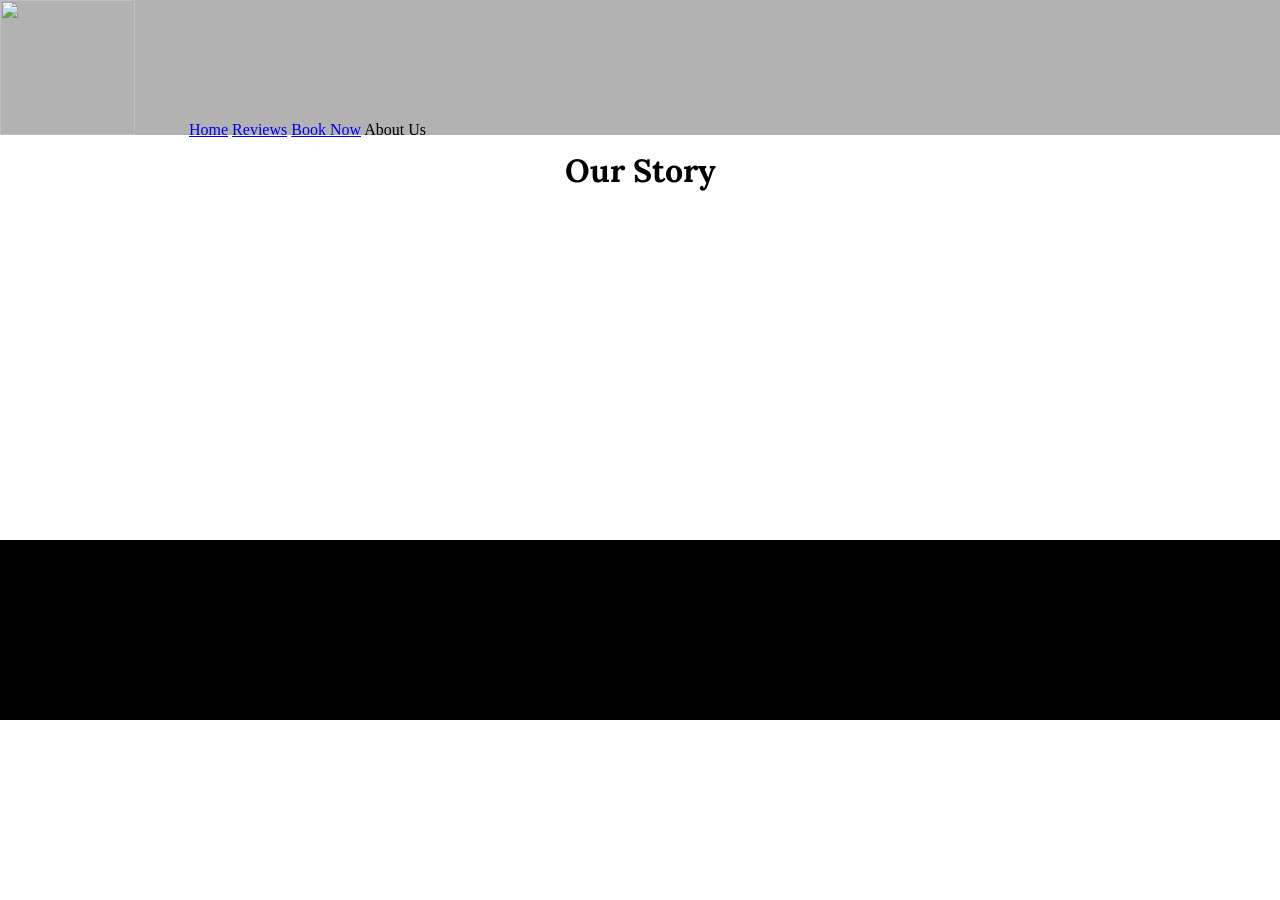
==== about.html @ 164d27ba "icon hotfix 2" ====
<!DOCTYPE html>
<html lang="en">
<head>
    <meta charset="UTF-8">
    <!-- fonts -->
    <link rel="preconnect" href="https://fonts.googleapis.com">
    <link rel="preconnect" href="https://fonts.gstatic.com" crossorigin>
    <link href="https://fonts.googleapis.com/css2?family=Corinthia:wght@400;700&family=Lora:ital,wght@0,400..700;1,400..700&display=swap" rel="stylesheet">

    <meta name="viewport" content="width=device-width, initial-scale=1.0">
    <link rel="stylesheet" href="style.css">
    <link rel="icon" type="image/x-icon" href="./Assets/favicon.png">
    <title>Floweasy Travel</title>
</head>
<body>
    <div class="header">
         <div class="logo">
            <img class="logo" src="./Assets/logo.png"></img>
        </div>
        <div class="pages grid-container">
            <a class="link" href="index.html">Home</a>
            <a class="link" href="reviews.html">Reviews</a>
            <a class="link" href="booking.html">Book Now</a>
            <a class="main">About Us</a>

        </div>
    </div>
    <div class="body">
        <div class="title-background" style="background-image: url('Assets/lake.jpg');background-position-y: bottom -240px;height:60vh;">
            <h1 class="title" style="padding-top:150px;font-family:'Lora', sans-serif">Our Story</h1>
        </div>
        <div class="midbar" style="font-family:'Lora', sans-serif";>
            <br>
            <div style="margin:10px;">
            <p style="font-size: 1.5rem;display:inline;">A</p><p style="display:inline;">fter getting stuck in yet another country, lost luggage, dream hotel fully booked and no activity in sight, we decided this needed to change. It then became the mission of fixing this for the average traveler. We partnered with everyone and everything to make travel the most convenient, From deals with Frontier Airlines, shuttle buses, and hotels across the globe all the way to word of mouth with locals. After years of building up connections and word of mouth we are proud to give you a taste of connection. The FlowEasy way.</p>
            </div>
        </div>
    </div>
    <div class="footer"></div>
</body>
</html>
---- style.css ----
body {
    margin:0;
}

.header {
    position:fixed;
    width:100vw;
    height:15vh;
    background-color:rgba(64, 64, 64, 0.4);
    z-index:1;
}

.logo {
    height:15vh;
    width:15vh;
    display:inline;
}

.pages {
    display:inline;
    padding-inline: 50px;
    FIX MEEEEEEEE
}

.title-background {
    background-image: url('Assets/title-background.png');
    background-position-y: bottom;
    z-index: -1;
    width:100vw;
    background-repeat: no-repeat;
}

.title {
    text-align:center;
    font-size: 2em;
    padding: 50vh;
    margin:0;
}

.midbar {
    height:20vh;
    width:100vw;
    background-color: black;
}
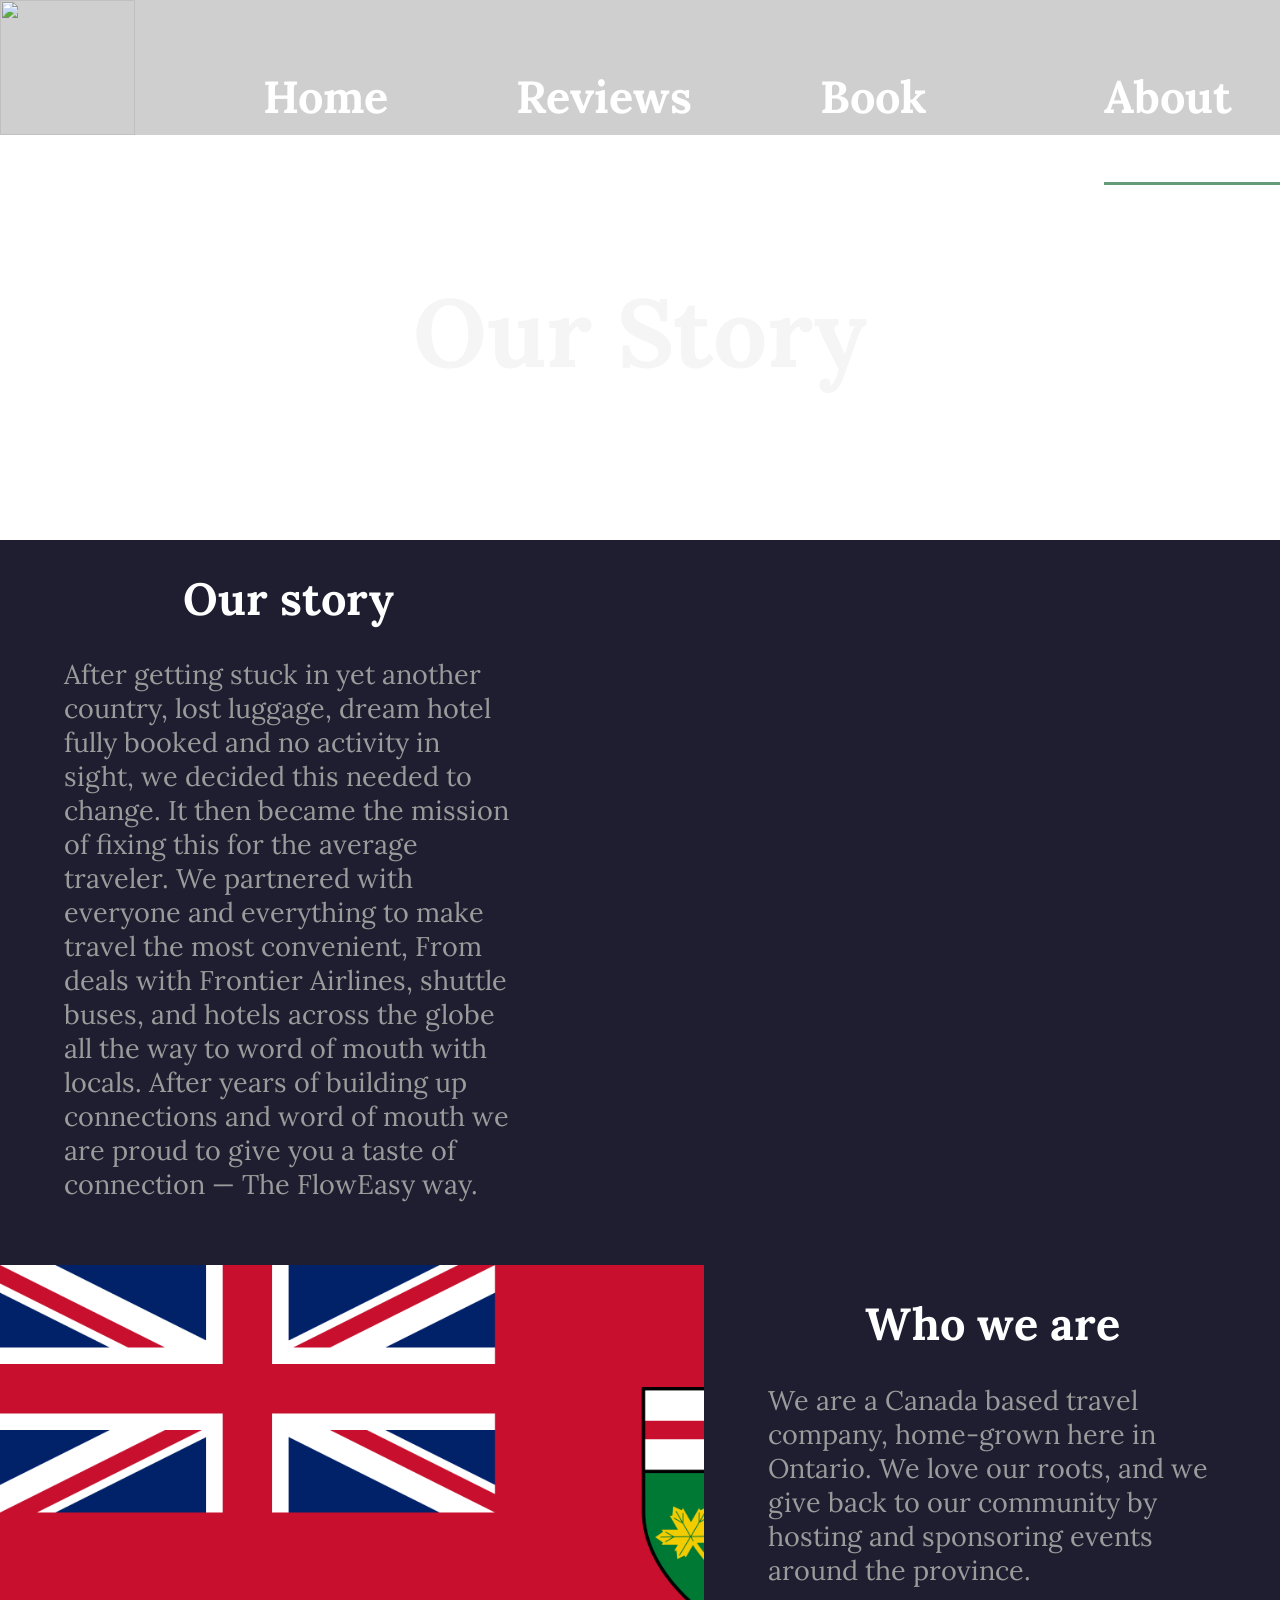
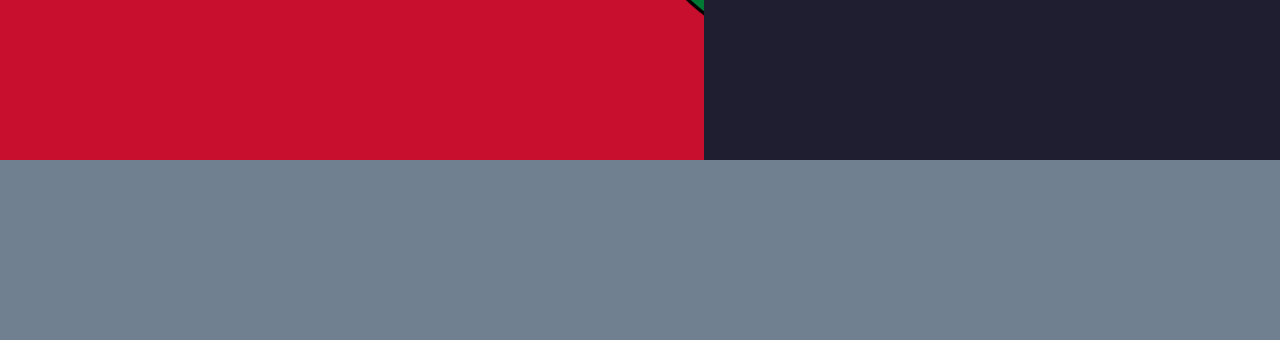
==== commit f4ef5644: "late commit ):" ====
--- a/about.html
+++ b/about.html
@@ -27,15 +27,33 @@
     </div>
     <div class="body">
         <div class="title-background" style="background-image: url('Assets/lake.jpg');background-position-y: bottom -240px;height:60vh;">
-            <h1 class="title" style="padding-top:150px;font-family:'Lora', sans-serif">Our Story</h1>
+            <h1 class="title" style="padding-top:30vh;font-family:'Lora', sans-serif">Our Story</h1>
         </div>
-        <div class="midbar" style="font-family:'Lora', sans-serif";>
-            <br>
-            <div style="margin:10px;">
-            <p style="font-size: 1.5rem;display:inline;">A</p><p style="display:inline;">fter getting stuck in yet another country, lost luggage, dream hotel fully booked and no activity in sight, we decided this needed to change. It then became the mission of fixing this for the average traveler. We partnered with everyone and everything to make travel the most convenient, From deals with Frontier Airlines, shuttle buses, and hotels across the globe all the way to word of mouth with locals. After years of building up connections and word of mouth we are proud to give you a taste of connection. The FlowEasy way.</p>
+        <div class="midbar" style="color:rgb(155, 155, 155);background-color:rgb(31, 30, 49);;font-family:'Lora', sans-serif;height:fit-content;display:grid;width: 100vw;height:auto;grid-template-columns: 45vw 55vw;">
+                <div>
+                    <h1 style="text-align: center;font-family:'Lora', sans-serif;font-size: 5vh;color:white;">Our story</h1>
+                    <div style="padding:5vw;padding-top: 0;">
+                        <p style="display:inline;font-size: 3vh;">After getting stuck in yet another country, lost luggage, dream hotel fully booked and no activity in sight, we decided this needed to change. It then became the mission of fixing this for the average traveler. We partnered with everyone and everything to make travel the most convenient, From deals with Frontier Airlines, shuttle buses, and hotels across the globe all the way to word of mouth with locals. After years of building up connections and word of mouth we are proud to give you a taste of connection — The FlowEasy way.</p>
+                </div>
+            </div>
+            <div style="background-image:url('./Assets/place.png');background-repeat: no-repeat;background-size: cover;"></div>
+        </div>
+        <div class="midbar" style="color:rgb(155, 155, 155);background-color:rgb(31, 30, 49);;font-family:'Lora', sans-serif;height:fit-content;display:grid;width: 100vw;height:auto;grid-template-columns: 55vw 45vw;">
+            <div style="background-image:url('./Assets/flag.png');width:55vw;height:55vh;background-repeat: no-repeat;background-size:cover;"></div>
+            <div style="padding:5vw;padding-top: 0;">
+                <h1 style="text-align: center;font-family:'Lora', sans-serif;font-size: 5vh;color:white;">Who we are</h1>
+                <p style="display:inline;font-size: 3vh;">We are a Canada based travel company, home-grown here in Ontario. We love our roots, and we give back to our community by hosting and sponsoring events around the province.</p>
             </div>
         </div>
     </div>
     <div class="footer"></div>
 </body>
-</html>+</html>
+
+
+
+
+
+<!--
+After getting stuck in yet another country, lost luggage, dream hotel fully booked and no activity in sight, we decided this needed to change. It then became the mission of fixing this for the average traveler. We partnered with everyone and everything to make travel the most convenient, From deals with Frontier Airlines, shuttle buses, and hotels across the globe all the way to word of mouth with locals. After years of building up connections and word of mouth we are proud to give you a taste of connection — The FlowEasy way.
+-->
--- a/style.css
+++ b/style.css
@@ -1,44 +1,143 @@
 body {
     margin:0;
+    overflow-x: hidden;
 }
 
 .header {
     position:fixed;
     width:100vw;
     height:15vh;
-    background-color:rgba(64, 64, 64, 0.4);
+    background-color:rgba(64, 64, 64, 0.25);
     z-index:1;
 }
 
 .logo {
     height:15vh;
     width:15vh;
+    display:inline-grid;
+}
+
+.pages.grid-container {
+    display:inline-grid;
+    position:absolute;
+    grid-template-columns: auto auto auto auto;
+    gap: 10vw;
+    color:white;
+    padding-block:7.5vh;
+    padding-left:10vw;
+    font-size: 5vh;
+    font-family: "Lora", sans-serif;
+    font-weight: 800;
+
+    .link:hover {
+        color:rgba(149, 206, 214);
+        transition: color 150ms;
+    }
+
+    .link:not(:hover) {
+        color:white;
+        transition: color 500ms;
+    }
+}
+
+.midbar.grid-container {
+    
+    display:grid;
+    grid-template-columns: auto auto;
+    grid-template-rows: auto auto auto auto;
+    font-size:16pt;
+    color:#877656;
+    height:100vh;
+    padding-inline:5vw;
+    padding-top:2.5vw;
+    gap: 0 5vw;
+    line-height: 0;
+}
+
+.r1 {
+    font-size:3vh;font-weight: 400;
+    
+}
+
+.r2 {
+    line-height: 1.5;
+    font-size:2vh;
     display:inline;
 }
-
-.pages {
-    display:inline;
-    padding-inline: 50px;
-    FIX MEEEEEEEE
+.main {
+    border-bottom: inset 3px rgb(101, 155, 121);
 }
 
+.header > div > a:link, a:visited {
+    color:white;
+    text-decoration: none;
+}
+
+
 .title-background {
-    background-image: url('Assets/title-background.png');
     background-position-y: bottom;
     z-index: -1;
+    background-size: cover;
     width:100vw;
+    height: 100vh;
     background-repeat: no-repeat;
 }
 
 .title {
     text-align:center;
-    font-size: 2em;
-    padding: 50vh;
+    color: whitesmoke;
+    font-size: 6rem;
+    position: relative;
     margin:0;
 }
 
 .midbar {
+    height:30vh;
+    width:auto;
+    background-color: rgb(31, 30, 49);
+    font-family: "Lora", sans-serif;
+}
+
+.footer {
+    width: auto;
     height:20vh;
-    width:100vw;
-    background-color: black;
+    background-color:slategray;
+}
+
+.box {
+    text-align:center;
+    background-color:rgb(77, 75, 115);
+    margin-inline: auto;
+    color:white;
+    width:20vw;
+    border-radius: 10px;
+    margin-bottom:15px;
+    line-height: 1;
+    font-family: "Lora", sans-serif;
+    padding-top:10px;
+
+    >.pkg {
+        font-weight: 800;
+        font-size: 5vh;
+    }
+
+    .desc {
+        font-size: 2.5vh;
+        line-height: 1.25;
+        text-align: left;
+    }
+
+    .plus {
+        font-size: 2.5vh;
+        text-decoration:underline;
+    }
+    .price {
+        color:rgb(199, 199, 199);
+        font-size: 1.5vh;
+    }
+
+    p {
+        line-height: 1;
+        margin:0;
+    }
 }
